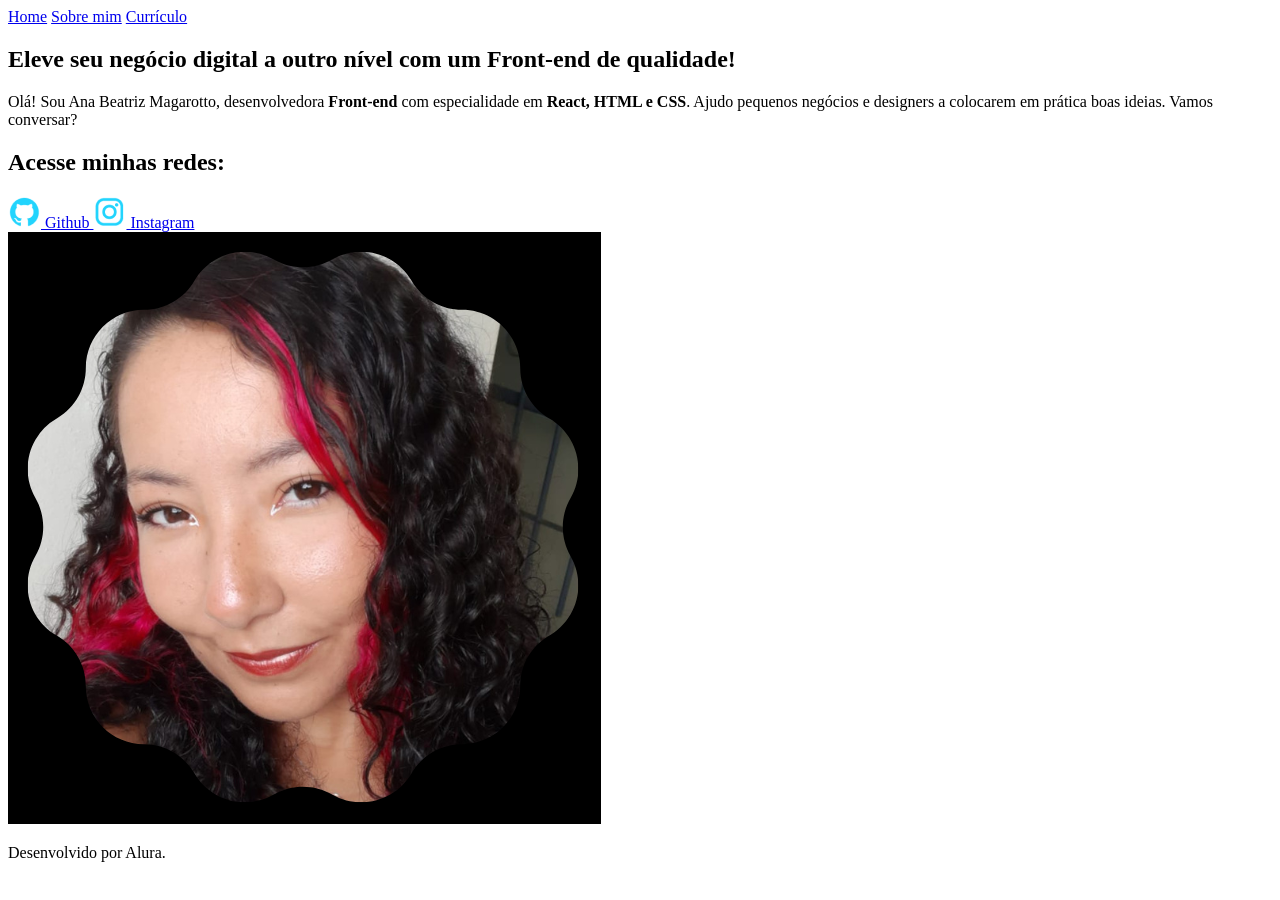
==== index.html @ 818ea701 "repositorio" ====
<!DOCTYPE html>
<html lang="pt-br">

<head>
    <meta charset="UTF-8">
    <meta http-equiv="X-UA-Compatible" content="IE=edge">
    <meta name="viewport" content="width=device-width, initial-scale=1.0">
    <title>Portifolio</title>
    <link rel="stylesheet" href="./styles/style.css">
</head>

<body>
    <header class="cabecalho">
        <nav class="cabecalho__menu">
            <a class="cabecalho__menu__link" href="index.html">Home</a>
            <a class="cabecalho__menu__link" href="about.html">Sobre mim</a>
            <a class="cabecalho__menu__link" href="curriculo.html">Currículo</a>
        </nav>
    </header>
    <main class="apresentacao">
        <section class="apresentacao__conteudo">
            <h1 class="apresentacao__conteudo__titulo">Eleve seu negócio digital a outro nível<strong 
            class="titulo-destaque"> com um Front-end de qualidade!
            </strong></h1>
            <p class="apresentacao__conteudo__texto">Olá! Sou Ana Beatriz Magarotto, desenvolvedora<strong class="titulo-destaque">
            Front-end</strong> com especialidade em <strong class="titulo-destaque">React, HTML e
            CSS</strong>. Ajudo pequenos negócios e designers a
            colocarem em prática boas ideias. Vamos
            conversar?</p>
            <div class="apresentacao__links">
                <h2 class="apresentacao__links__subtitulo"> Acesse minhas redes:</h2>
                <a class="apresentacao__links__navegacao" href="https://github.com/anamagarotto">
                    <img src="./assets/github.png">
                    Github
                </a>
                <a class="apresentacao__links__navegacao" href="https://instagram.com/anabiamagarotto">
                    <img src="./assets/instagram.png">
                    Instagram
                </a>
            </div>
        </section>
        <img class="apresentacao__imagem" src="./assets/imagemm.png" alt="Foto da Ana Beatriz Magarotto programando">
    </main>
    <footer class="rodape">
        <p>Desenvolvido por Alura.</p>
    </footer>
</body>

</html>
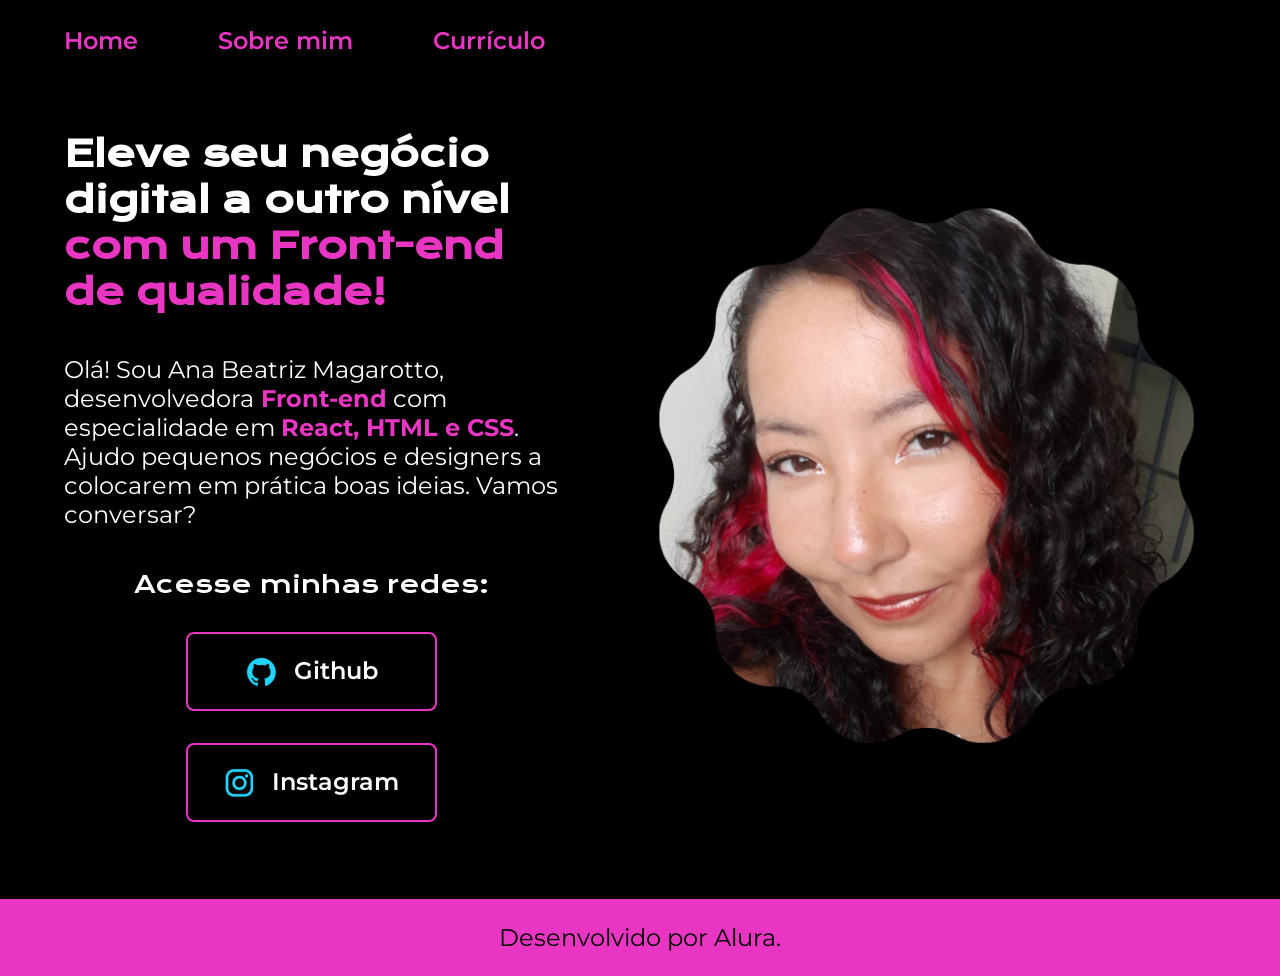
==== commit 3058a44e: "atualização" ====
--- a/index.html
+++ b/index.html
@@ -6,7 +6,7 @@
     <meta http-equiv="X-UA-Compatible" content="IE=edge">
     <meta name="viewport" content="width=device-width, initial-scale=1.0">
     <title>Portifolio</title>
-    <link rel="stylesheet" href="./styles/style.css">
+    <link rel="stylesheet" href="./style.css">
 </head>
 
 <body>
--- a/style.css
+++ b/style.css
@@ -0,0 +1,170 @@
+@import url('https://fonts.googleapis.com/css2?family=Krona+One&family=Montserrat:wght@400;600&display=swap');
+
+:root{
+    --cor-primaria: #000000;
+    --cor-secundaria: #ffffff;
+    --cor-terciaria: #e836c2;
+    --cor-hover: #272727;
+
+    --fonte-primaria: 'Krona One', sans-serif;
+    --fonte-secundaria: 'Montserrat', sans-serif;
+}
+
+*{
+    margin: 0;
+    padding: 0;
+}
+
+body{
+    /* height: 100vh; */
+    box-sizing: border-box;
+    background-color: var(--cor-primaria);
+    color: var(--cor-secundaria);
+}
+
+.cabecalho{
+    padding: 2% 0% 0% 5%;
+}
+
+.cabecalho__menu{
+    display: flex;
+    gap: 80px;
+}
+
+.cabecalho__menu__link{
+    font-family: var(--fonte-secundaria);
+    font-size: 1.5rem;
+    font-weight: 600;
+    color: var(--cor-terciaria);
+    text-decoration: none;
+}
+
+.apresentacao{
+    /* margin: 8% 8%; */
+    padding: 6% 5%;
+    display: flex;
+    align-items: center;
+    justify-content: space-between;
+    gap: 82px;
+}
+.apresentacao__conteudo{
+    width: 50%;
+    display: flex;
+    flex-direction: column;
+    gap: 40px;
+}
+
+.apresentacao__conteudo__titulo{
+    font-size: 2.25rem;
+    font-family: var(--fonte-primaria);
+}
+
+.titulo-destaque{
+    color: var(--cor-terciaria);
+}
+
+.apresentacao__conteudo__texto{
+    font-size: 1.5rem;
+    font-family: var(--fonte-secundaria);
+}
+
+.apresentacao__links{
+    display: flex;
+    flex-direction: column;
+    align-items: center;
+    justify-content: space-between;
+    gap: 32px;
+}
+
+.apresentacao__links__subtitulo{
+    font-family: var(--fonte-primaria);
+    font-weight: 400;
+    font-size: 1.5rem;
+}
+
+.apresentacao__links__navegacao{
+    /* background-color: #e836c2; */
+    display: flex;
+    justify-content: center;
+    gap: 16px;
+    width: 50%;
+    text-align: center;
+    border-radius: 8px;
+    border: 2px solid var(--cor-terciaria);
+    font-size: 1.5rem;
+    font-weight: 600;
+    padding: 21.5px 0;
+    text-decoration: none;
+    color: var(--cor-secundaria);
+    font-family: var(--fonte-secundaria);
+}
+
+.apresentacao__links__navegacao:hover {
+    background-color: var(--cor-hover);
+}
+
+.apresentacao__conteudo__titulo:hover {
+    background-color: var(--cor-hover);
+    border-radius: 16px;
+    padding: 1%;
+}
+
+.apresentacao__imagem{
+    width: 50%;
+}
+
+.rodape{
+    color: var(--cor-primaria);
+    background-color: var(--cor-terciaria);
+    padding: 24px;
+    text-align: center;
+    font-family: var(--fonte-secundaria);
+    font-size: 1.5rem;
+    font-weight: 400;
+}
+
+.apresentacao__conteudo__texto a{
+    text-decoration: none;
+    color: var(--cor-terciaria);
+}
+
+@media (max-width: 1200px) {
+    .cabecalho {
+        padding: 10%;
+    }
+
+    .cabecalho__menu {
+        justify-content: center;
+    }
+
+    .apresentacao {
+        flex-direction: column-reverse;
+        padding: 5%;
+    }
+
+    .apresentacao__conteudo{
+        width: auto;
+    }
+}
+
+/*.sobremim{
+    display: flex;
+    padding: 5%;
+}
+
+.sobremim__conteudo__titulo{
+    font-family: 'Krona One', sans-serif;
+    font-size: 24px;
+    font-weight: 400;
+    padding: 5% 0 5% 3%;
+}
+
+.sobremim__conteudo__texto{
+    font-family: 'Montserrat', sans-serif;
+    font-size: 24px;
+    font-weight: 400;
+    display: flex;
+    flex-direction: column;
+    justify-content: space-around;
+    padding: 3%;
+}
